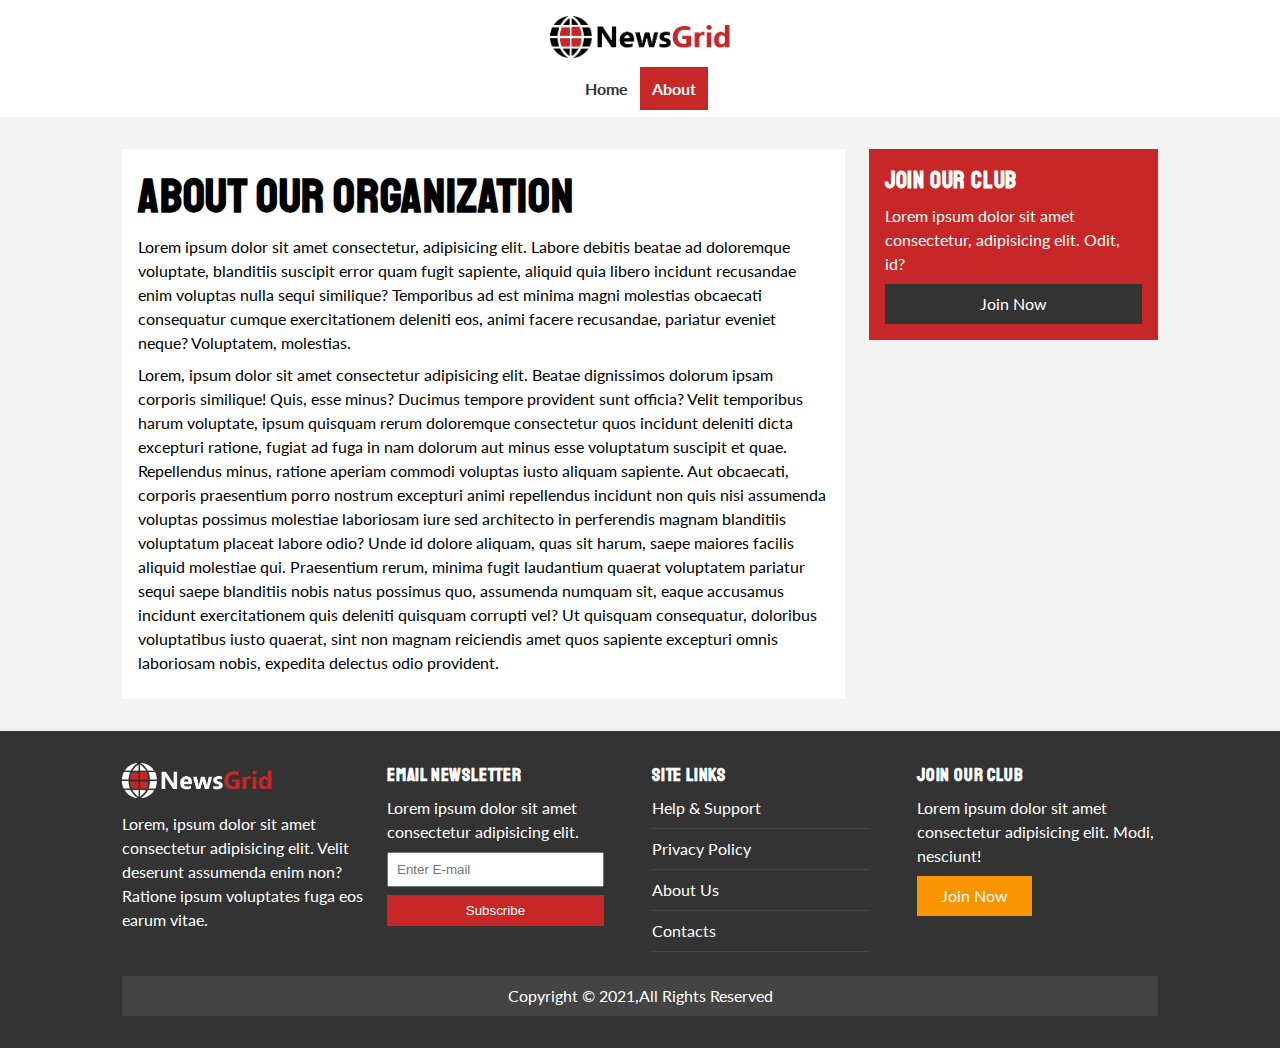
==== about.html @ c370e213 "First Commit" ====
<!DOCTYPE html>
<html lang="en">
<head>
    <meta charset="UTF-8">
    <meta http-equiv="X-UA-Compatible" content="IE=edge">
    <meta name="viewport" content="width=device-width, initial-scale=1.0">
    <link rel="stylesheet" href="https://use.fontawesome.com/releases/v5.6.3/css/all.css" integrity="sha384-UHRtZLI+pbxtHCWp1t77Bi1L4ZtiqrqD80Kn4Z8NTSRyMA2Fd33n5dQ8lWUE00s/" crossorigin="anonymous">
    <link href="https://fonts.googleapis.com/css?family=Lato|Staatliches" rel="stylesheet">
    <link rel="stylesheet" href="./css/style.css">
    <link rel="stylesheet" href="./css/mobile.css">
    <link rel="shortcut icon" type="image/x-icon" href="favicon.ico">
    <title>Grid News | Home</title>
</head>
<body>
    <!-- Navbar -->
    <nav id="navbar">
        <div class="container">
            <img src="./img/logo.png" alt="Logo" class="logo">
            <div class="social">
                <a href="https://facebook.com" target="_blank"><i class="fab fa-facebook fa-2x"></i></a>
                <a href="https://instagram.com" target="_blank"><i class="fab fa-instagram fa-2x"></i></a>
                <a href="https://youtube.com" target="_blank"><i class="fab fa-youtube fa-2x"></i></a>
                <a href="https://twitter.com" target="_blank"><i class="fab fa-twitter fa-2x"></i></a>
            </div>
            <ul>
                <li><a href="index.html">Home</a></li>
                <li><a href="about.html" class="current">About</a></li>
            </ul>
        </div>
    </nav>
    <!-- About -->
    <section id="about">
        <div class="container">
            <div class="page-container">
                <article class="card">
                    <h1 class="l-heading">About our organization</h1>
                    <p>Lorem ipsum dolor sit amet consectetur, adipisicing elit. Labore debitis beatae ad doloremque voluptate, blanditiis suscipit error quam fugit sapiente, aliquid quia libero incidunt recusandae enim voluptas nulla sequi similique? Temporibus ad est minima magni molestias obcaecati consequatur cumque exercitationem deleniti eos, animi facere recusandae, pariatur eveniet neque? Voluptatem, molestias.</p>
                    <p>Lorem, ipsum dolor sit amet consectetur adipisicing elit. Beatae dignissimos dolorum ipsam corporis similique! Quis, esse minus? Ducimus tempore provident sunt officia? Velit temporibus harum voluptate, ipsum quisquam rerum doloremque consectetur quos incidunt deleniti dicta excepturi ratione, fugiat ad fuga in nam dolorum aut minus esse voluptatum suscipit et quae. Repellendus minus, ratione aperiam commodi voluptas iusto aliquam sapiente. Aut obcaecati, corporis praesentium porro nostrum excepturi animi repellendus incidunt non quis nisi assumenda voluptas possimus molestiae laboriosam iure sed architecto in perferendis magnam blanditiis voluptatum placeat labore odio? Unde id dolore aliquam, quas sit harum, saepe maiores facilis aliquid molestiae qui. Praesentium rerum, minima fugit laudantium quaerat voluptatem pariatur sequi saepe blanditiis nobis natus possimus quo, assumenda numquam sit, eaque accusamus incidunt exercitationem quis deleniti quisquam corrupti vel? Ut quisquam consequatur, doloribus voluptatibus iusto quaerat, sint non magnam reiciendis amet quos sapiente excepturi omnis laboriosam nobis, expedita delectus odio provident.</p>
                </article>
                <aside class="card bg-primary">
                    <h2>join Our Club</h2>
                    <p>Lorem ipsum dolor sit amet consectetur, adipisicing elit. Odit, id?</p>
                    <a href="#" class="btn dark-btn block-btn">Join Now</a>
                </aside>
            </div>
        </div>
    </section>
    <!-- Footer -->
    <footer id="main-footer" class="py-2 bg-dark">
        <div class="container">
            <div class="light-logo">
                <img src="./img/logo_light.png" alt="">
                <p>Lorem, ipsum dolor sit amet consectetur adipisicing elit. Velit deserunt assumenda enim non? Ratione ipsum voluptates fuga eos earum vitae.</p>
            </div>
            <div class="email">
                <h3>Email Newsletter</h3>
                <p>Lorem ipsum dolor sit amet consectetur adipisicing elit.</p>
                <form>
                <input type="email" placeholder="Enter E-mail">
                <input type="submit" value="Subscribe" class="btn primary-btn block-btn">
                </form>
            </div>
            <div>
                <h3>Site Links</h3>
                <ul  class="list">
                    <li><a href="#">Help & Support</a></li>
                    <li><a href="#">Privacy Policy</a></li>
                    <li><a href="#">About Us</a></li>
                    <li><a href="#">Contacts</a></li>
                </ul>
            </div>
            <div>
                <h3>Join Our Club</h3>
                <p>Lorem ipsum dolor sit amet consectetur adipisicing elit. Modi, nesciunt!</p>
                <a href="#" class="btn secondary-btn">Join Now</a>
            </div>
            <div>
                <p>Copyright &copy; 2021,All Rights Reserved</p>
            </div>
        </div>
    </footer>
</body>
</html>
---- css/style.css ----
:root {
    --primary-color: #c72727;
    --secondary-color: #f99500;
    --light-color: #f3f3f3;
    --dark-color: #333;
    --max-width: 1100px;
}

.category {
  --sports-color: #f99500;
  --ent-color: #a66bbe;
  --tech-color: #009cff;
}

*{
    padding: 0;
    margin: 0;
    box-sizing: border-box;
}

body{
    font-family: 'lato', sans-serif;
    line-height: 1.5;
    background: var(--light-color);
}

h1,h2,h3,h4,h5,h6{
    font-family: 'Staatliches';
    line-height: 1.3;
    margin-bottom: 0.55;
    letter-spacing: 0.05rem;
}

a{
    text-decoration: none;
    color: #333;
}

img{
    width: 100%;
}

p{
    margin: 0.5rem 0;
}

ul{
    list-style: none;
}

/* Utilities */

.container{
    padding: 0 2rem;
    max-width: var(--max-width);
    overflow: hidden;
    margin: auto;
}

.btn{
    padding: 0.5rem 1.5rem;
    display: inline-block;
    color: #fff;
    border: none;
    cursor: pointer;
    background: var(--dark-color);
}

.primary-btn{background: var(--primary-color);}
.secondary-btn{background: var(--secondary-color);}
.light-btn{background: var(--light-color);}
.dark-btn{background: var(--dark-color);}

.block-btn{
    display: block;
    width: 100%;
    text-align: center;
}

.btn:hover{
    opacity: 0.9;
}

.card{
    padding: 1rem;
    background: #fff;
}

.bg-dark {
  background: var(--dark-color);
  color: #fff;
}

.bg-primary {
  background: var(--primary-color);
  color: #fff;
}

.bg-secondary {
  background: var(--secondary-color);
  color: #fff;
}

.bg-dark h1,
.bg-dark h2,
.bg-dark h3,
.bg-dark a,
.bg-primary h1,
.bg-primary h2,
.bg-primary h3,
.bg-primary a,
.bg-secondary h1,
.bg-secondary h2,
.bg-secondary h3,
.bg-secondary a {
  color: #fff;
}

.py-1 { padding: 1.5rem 0 }
.py-2 { padding: 2rem 0 }
.py-3 { padding: 3rem 0 }
.p-1 { padding: 1.5rem }
.p-2 { padding: 2rem }
.p-3 { padding: 3rem }

.l-heading {
  font-size: 3rem;
}

.list li{
    border-bottom: #555 dotted 1px;
    padding: 0.5rem 0 ;
    width: 90%;
}

.list li a:hover {
  color: var(--primary-color) !important;
}

.category{
    border-radius: 15px;
    margin-bottom: 0.5rem;
    padding: 00.4rem 0.6rem;
    text-transform: uppercase;
    color: #fff;
    display: inline-block;
    font-size: 0.5rem;
}

.category-sport{background: var(--sports-color);}
.category-ent{background: var(--ent-color);}
.category-tech{background: var(--tech-color);}

/* page grid */

.page-container{
    display: grid;
    gap: 1.5rem;
    grid-template-columns: 5fr 2fr;
    margin: 2rem 0;
}

.page-container > *:first-child {
  grid-row: 1 / span 3;
}

/* Navbar */

#navbar {
    background: #fff;
    z-index: 2;
    position: sticky;
    top: 0;
}

#navbar .container{
    display: grid;
    grid-template-columns: 7fr 3fr 2fr;
    text-align: center;
    padding: 1rem;
}

#navbar .logo {
  width: 180px;
}

#navbar .social{
    display: flex;
}

#navbar .social i{
    margin-right: .5rem;
    color:#777;
    transition: all .5s ease;
}

#navbar .social i:hover{
    transform: scale(1.2);
}

#navbar ul{
    display: flex;
    justify-self: end;
}

#navbar ul li a{
    padding: 0.75rem;
    font-weight: bold;
}

#navbar ul li a:hover{
    color: var(--dark-color);
    background: var(--light-color);
}

#navbar ul li a.current {
  background: var(--primary-color);
  color: #fff;
}

#navbar ul li a.current:hover{
    opacity: 0.9;
}

/* showcase */

#showcase{
    background: #333;
    color: #fff;
    padding: 0 2rem;
    position: relative;
}

#showcase::before{
    content: '';
    background: url(../img/featured.jpg) no-repeat center center/cover;
    position: absolute;
    top: 0;
    left: 0;
    width: 100%;
    height: 100%;
    opacity: 0.4;
}

.showcase-container{
    display: grid;
    grid-template-columns: repeat(2,1fr);
    align-items: center;
    height: 50vh;
    justify-content: center;
}

.showcase-content{
    z-index: 1;
}

#showcase .showcase-content p {
  margin-bottom: 1rem;
}

/* Home Article */

#home-articles .article-container {
  display: grid;
  grid-template-columns: repeat(3, 1fr);
  grid-gap: 1rem;
}

#home-articles .article-container > *:first-child,
#home-articles .article-container > *:last-child {
  display: grid;
  grid-template-columns: repeat(2, 1fr);
  grid-gap: 1rem;
  align-items: center;
  grid-column: 1 / span 2;
}

#home-articles .article-container > *:last-child {
  grid-column: 2 / span 2;
}

#home-articles .article-container .card h3 a:hover{
    color: var(--primary-color);
}

#article .meta {
  display: flex;
  justify-content: space-between;
  align-items: center;
  background: #eee;
  padding: 0.5rem;
}

#article .meta .category {
  margin-top: 0.4rem;
}

/* footer */

#main-footer{
    color: #fff;
}

#main-footer a{
    color: #fff;
}

#main-footer img {
  width: 150px;
}

#main-footer .container{
    display: grid;
    grid-gap: 1.5rem;
    grid-template-columns: repeat(4, 1fr);
}

#main-footer .container div:last-child{
    grid-column: 1 / span 4;
    text-align: center;
    background: #444;
}

#main-footer .container input[type='email'] {
  width: 90%;
  padding: 0.5rem;
  margin-bottom: 0.5rem;
}

#main-footer .container input[type='submit'] {
  width: 90%;
}
---- css/mobile.css ----
/* nav */

#navbar .social{
    display: none;
}

#navbar .container{
    grid-template-columns: 1fr;
    gap: 1.2rem;
}

#navbar ul,
#navbar .logo {
  justify-self: center;
}

#home-articles .article-container{
    grid-template-columns: repeat(2,1fr);
}

#home-articles .article-container > *:first-child,
#home-articles .article-container > *:last-child{
    grid-template-columns: 1fr;
    grid-column: 1;
}

@media(max-width:600px){
    #showcase .showcase-container,
    #home-articles .article-container,
    #main-footer .container{
        grid-template-columns: 1fr;
    }

    #main-footer .container div:last-child{
        grid-column: 1;
        grid-template-columns: 1fr;
    }

    #main-footer .container div:first-child,
    #main-footer .container div:nth-child(2){
        border-bottom: 1px #444 dotted;
        padding: 0.5rem 0;
    }

    .l-heading{font-size: 2rem;}

    .page-container {
        grid-template-columns: 1fr;
        text-align: center;
    }

    .page-container > *:first-child {
        grid-row: 1;
    }

    #main-footer div:nth-child(4) > .btn{
        display: block;
        width: 100%;
        text-align: center;
    }
}
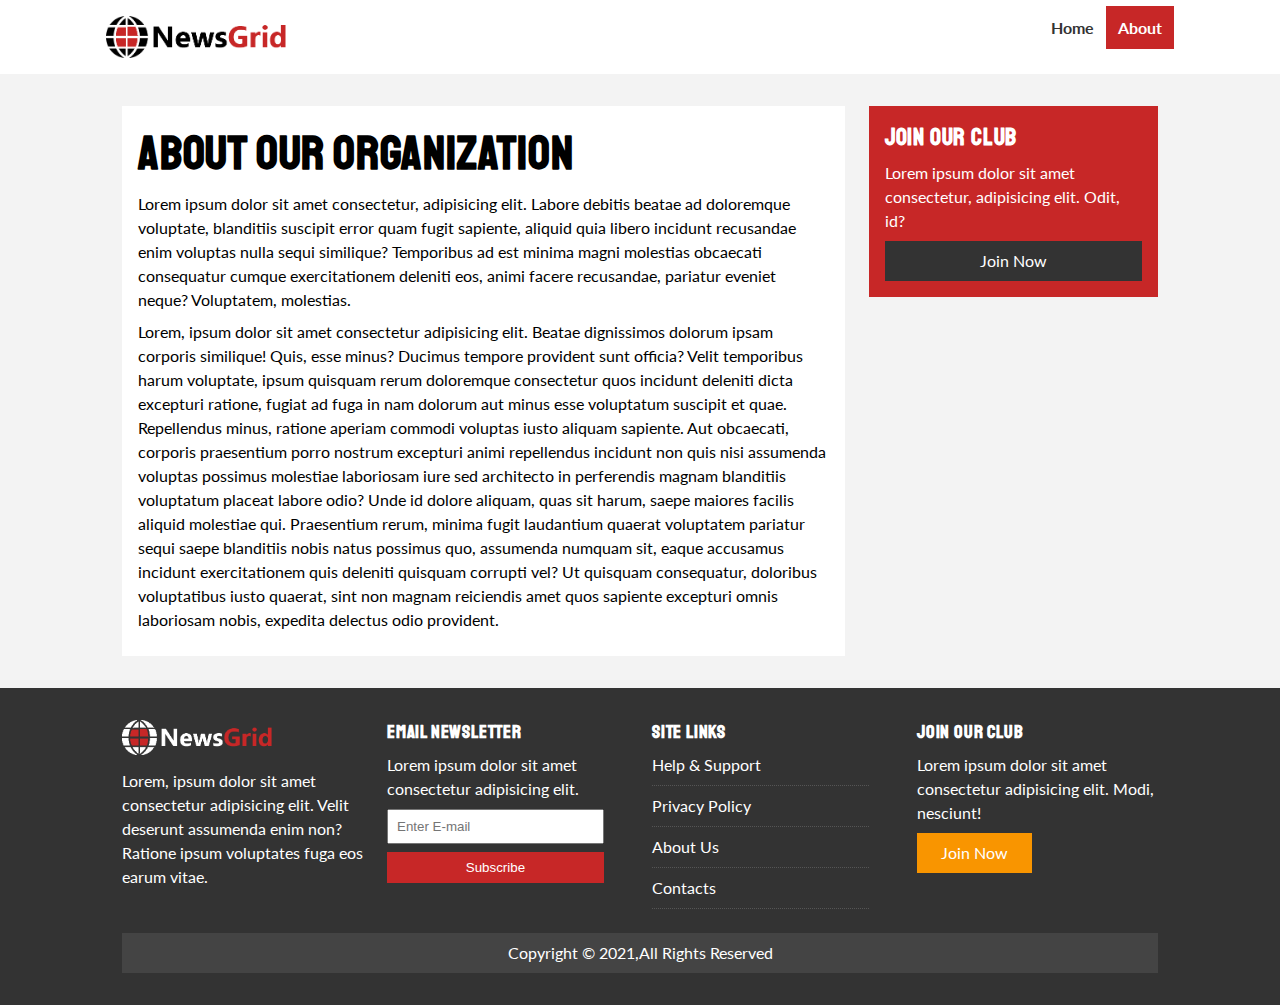
==== commit 5f3215e1: "debug1" ====
--- a/about.html
+++ b/about.html
@@ -7,7 +7,7 @@
     <link rel="stylesheet" href="https://use.fontawesome.com/releases/v5.6.3/css/all.css" integrity="sha384-UHRtZLI+pbxtHCWp1t77Bi1L4ZtiqrqD80Kn4Z8NTSRyMA2Fd33n5dQ8lWUE00s/" crossorigin="anonymous">
     <link href="https://fonts.googleapis.com/css?family=Lato|Staatliches" rel="stylesheet">
     <link rel="stylesheet" href="./css/style.css">
-    <link rel="stylesheet" href="./css/mobile.css">
+    <link rel="stylesheet" media="screen and (max-width: 768px)" href="./css/mobile.css">
     <link rel="shortcut icon" type="image/x-icon" href="favicon.ico">
     <title>Grid News | Home</title>
 </head>
